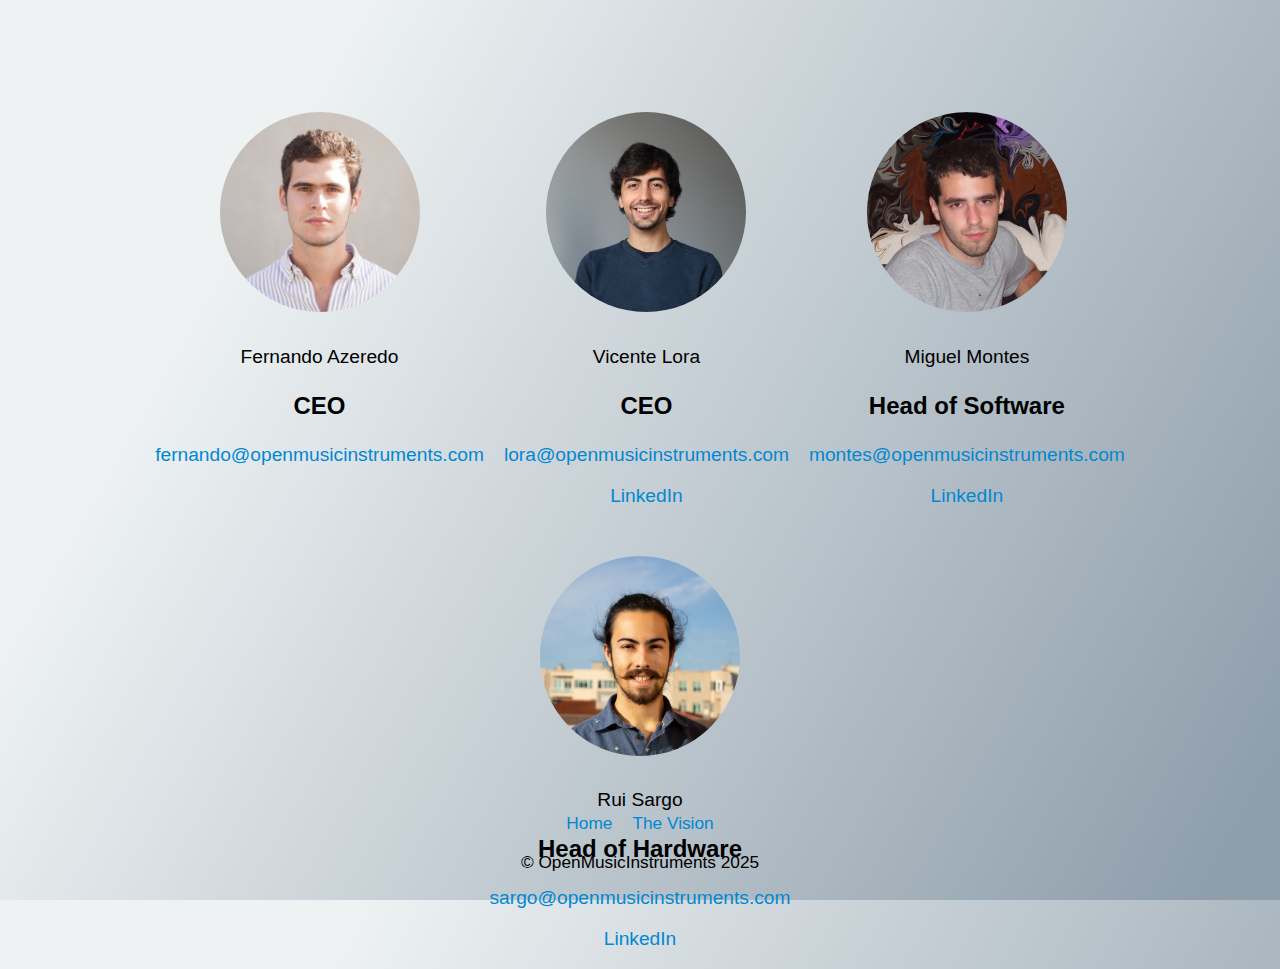
==== team.html @ 8f605d35 "Added Team and Vision Pages; Refactoring of Code" ====
<!DOCTYPE html>
<html lang="en">
<head>
    <meta charset="UTF-8">
    <meta name="viewport" content="width=device-width, initial-scale=1.0">
    <link rel="stylesheet" href="back/css/team.css?v=1.0">
    <link rel="stylesheet" href="back/css/common.css?v=1.0">
    <link rel="stylesheet" href="back/css/animations.css?v=1.0">
    <link rel="stylesheet" href="back/css/footer.css?v=1.0">
    <link rel="icon" type="image/x-icon" href="/favicon.ico">
    <title>OMI - Team</title>
</head>
<body>
    <h1>Meet the Team</h1>
    <div class="team-container">
        <section>
            <img class="memberpicture" src="/back/imgs/team/fernando.webp" alt="Fernando Azeredo">
            <p>Fernando Azeredo</p>
            <p class="role">CEO</p>
            <p><a href="mailto:membro@openmusicinstruments.com">fernando@openmusicinstruments.com</a></p>
        </section>
        <section>
            <img class="memberpicture" src="/back/imgs/team/lora.webp" alt="Vicente Lora">
            <p>Vicente Lora</p>
            <p class="role">CEO</p>
            <p><a href="mailto:lora@openmusicinstruments.com">lora@openmusicinstruments.com</a></p>
            <p><a href="https://www.linkedin.com/in/vicentelora/">LinkedIn</a></p>
        </section>
        <section>
            <img class="memberpicture" src="/back/imgs/team/montes.webp" alt="Miguel Montes">
            <p>Miguel Montes</p>
            <p class="role">Head of Software</p>
            <p><a href="mailto:montes@openmusicinstruments.com">montes@openmusicinstruments.com</a></p>
            <p><a href="https://www.linkedin.com/in/miguel-lpm-montes/">LinkedIn</a></p>
        </section>
        <section>
            <img class="memberpicture" src="/back/imgs/team/sargo.webp" alt="Rui Sargo">
            <p>Rui Sargo</p>
            <p class="role">Head of Hardware</p>
            <p><a href="mailto:sargo@openmusicinstruments.com">sargo@openmusicinstruments.com</a></p>
            <p><a href="https://www.linkedin.com/in/ruiduartesargo/">LinkedIn</a></p>
        </section>
    </div>
    <footer>
        <nav>
            <p><a href="/">Home</a></p>
            <p><a href="/vision.html">The Vision</a></p>
        </nav>
        <p>&copy; OpenMusicInstruments 2025</p>
    </footer>
    <script src="/back/js/animations.js?v=1.1"></script>
</body>
</html>
---- back/css/team.css ----
.role {
    font-size: 1.5em;
    font-weight: bold;
}

.team-container {
    display: flex;
    flex-wrap: wrap;
    justify-content: center;
    gap: 20px;
}

.team-container section {
    text-align: center;
}

.memberpicture {
    width: 200px;
    height: 200px;
    border-radius: 50%;
    margin: 10px;
}
---- back/css/common.css ----
body {
    font-family: Arial, sans-serif;
    background-color: #ffffff;
    background-image: url('/back/imgs/Background.png');
    background-size: cover;
    background-position: center;
    color: #000000;
    margin: 0;
    padding: 0;
    display: flex;
    flex-direction: column;
    align-items: center;
    justify-content: center;
    height: 100vh;
    overflow: hidden;
    transition: transform 0.1s ease-out;
}

h1 {
    font-size: 2.5em;
    margin-bottom: 100px;
    text-align: center;
    transition: transform 0.5s ease-out;
}

p {
    font-size: 1.2em;
    max-width: 100%;
    text-align: center;
}

a {
    color: #0288d1;
    text-decoration: none;
}

a:hover {
    text-decoration: underline;
}

h1::selection, h2::selection, img::selection{
    background: transparent;
    color: inherit;
}

::selection {
    background: #bfe9ff;
    color: #ffffff;
}
---- back/css/animations.css ----
.ripple {
    position: absolute;
    width: 20px;
    height: 20px;
    background: rgba(171, 223, 255, 0.5);
    border-radius: 50%;
    transform: translate(-50%, -50%);
    animation: ripple-animation 1s linear;
    pointer-events: none;
}

@keyframes ripple-animation {
    from {
        width: 20px;
        height: 20px;
        opacity: 1;
    }
    to {
        width: 200px;
        height: 200px;
        opacity: 0;
    }
}

@keyframes suction-animation {
    from {
        width: 500px;
        height: 500px;
        opacity: 0;
    }
    to {
        width: 20px;
        height: 20px;
        opacity: 1;
    }
}
---- back/css/footer.css ----
footer {
    position: absolute;
    bottom: 10px;
    font-size: 0.9em;
    width: 100%;
    text-align: center;
}

footer nav {
    display: flex;
    justify-content: center;
    gap: 20px;
}

footer p {
    font-size: 1.2em;
}

footer nav p {
    margin: 0;
}
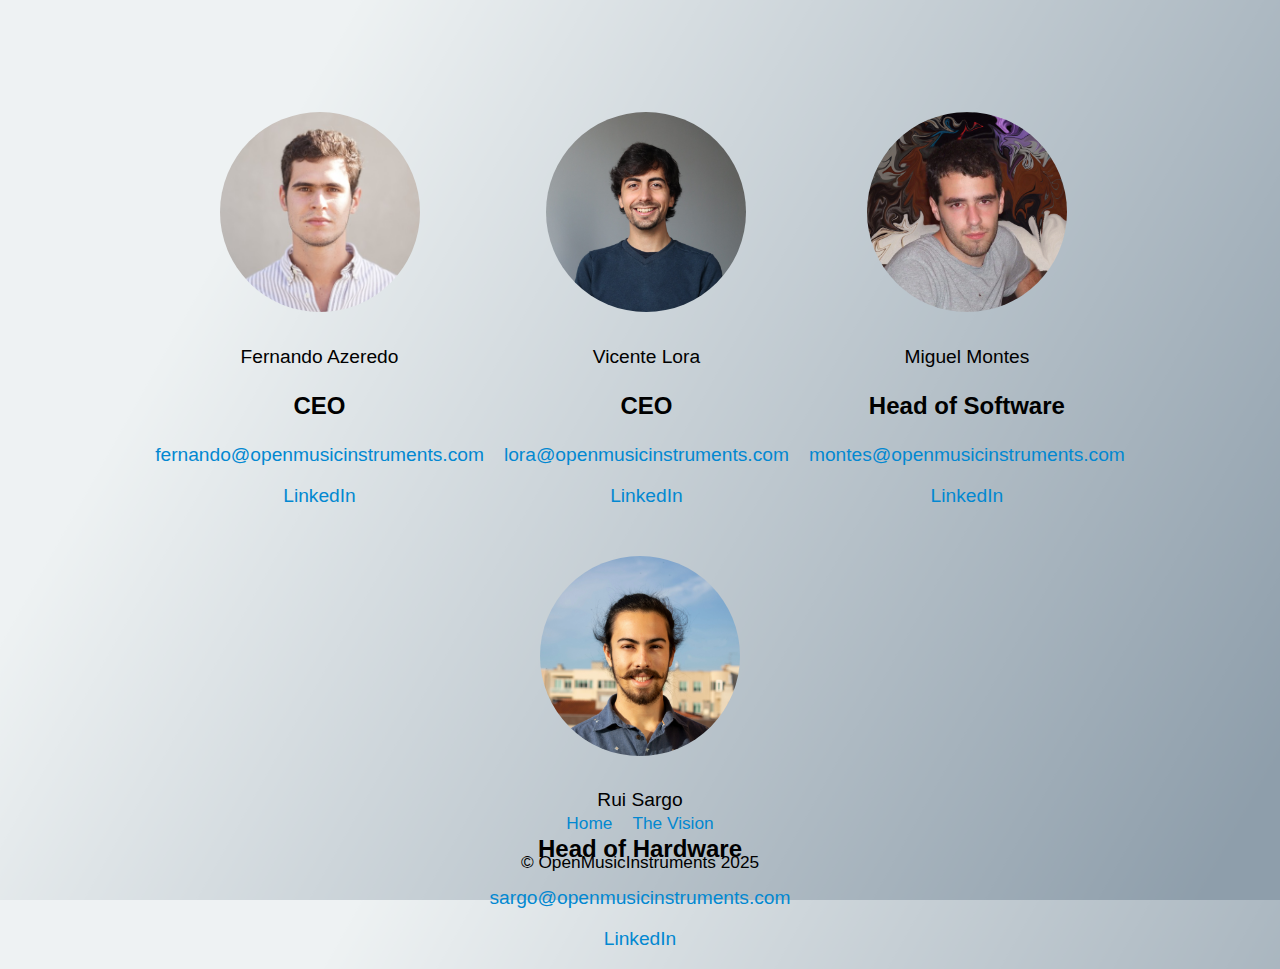
==== commit 022dc783: "Updated responsive layout" ====
--- a/team.html
+++ b/team.html
@@ -3,7 +3,7 @@
 <head>
     <meta charset="UTF-8">
     <meta name="viewport" content="width=device-width, initial-scale=1.0">
-    <link rel="stylesheet" href="back/css/team.css?v=1.0">
+    <link rel="stylesheet" href="back/css/team.css?v=1.1">
     <link rel="stylesheet" href="back/css/common.css?v=1.0">
     <link rel="stylesheet" href="back/css/animations.css?v=1.0">
     <link rel="stylesheet" href="back/css/footer.css?v=1.0">
@@ -17,27 +17,32 @@
             <img class="memberpicture" src="/back/imgs/team/fernando.webp" alt="Fernando Azeredo">
             <p>Fernando Azeredo</p>
             <p class="role">CEO</p>
-            <p><a href="mailto:membro@openmusicinstruments.com">fernando@openmusicinstruments.com</a></p>
+            <p><a href="mailto:fernando@openmusicinstruments.com" class="email">fernando@openmusicinstruments.com</a></p>
+            <p><a href="mailto:fernando@openmusicinstruments.com" class="email-mobile">Email</a></p>
+            <p><a href="https://www.linkedin.com/in/fernando-azeredo-9691451b7/">LinkedIn</a></p>
         </section>
         <section>
             <img class="memberpicture" src="/back/imgs/team/lora.webp" alt="Vicente Lora">
             <p>Vicente Lora</p>
             <p class="role">CEO</p>
-            <p><a href="mailto:lora@openmusicinstruments.com">lora@openmusicinstruments.com</a></p>
+            <p><a href="mailto:lora@openmusicinstruments.com" class="email">lora@openmusicinstruments.com</a></p>
+            <p><a href="mailto:lora@openmusicinstruments.com" class="email-mobile">Email</a></p>
             <p><a href="https://www.linkedin.com/in/vicentelora/">LinkedIn</a></p>
         </section>
         <section>
             <img class="memberpicture" src="/back/imgs/team/montes.webp" alt="Miguel Montes">
             <p>Miguel Montes</p>
             <p class="role">Head of Software</p>
-            <p><a href="mailto:montes@openmusicinstruments.com">montes@openmusicinstruments.com</a></p>
+            <p><a href="mailto:montes@openmusicinstruments.com" class="email">montes@openmusicinstruments.com</a></p>
+            <p><a href="mailto:montes@openmusicinstruments.com" class="email-mobile">Email</a></p>
             <p><a href="https://www.linkedin.com/in/miguel-lpm-montes/">LinkedIn</a></p>
         </section>
         <section>
             <img class="memberpicture" src="/back/imgs/team/sargo.webp" alt="Rui Sargo">
             <p>Rui Sargo</p>
             <p class="role">Head of Hardware</p>
-            <p><a href="mailto:sargo@openmusicinstruments.com">sargo@openmusicinstruments.com</a></p>
+            <p><a href="mailto:sargo@openmusicinstruments.com" class="email">sargo@openmusicinstruments.com</a></p>
+            <p><a href="mailto:sargo@openmusicinstruments.com" class="email-mobile">Email</a></p>
             <p><a href="https://www.linkedin.com/in/ruiduartesargo/">LinkedIn</a></p>
         </section>
     </div>
--- a/back/css/team.css
+++ b/back/css/team.css
@@ -19,4 +19,40 @@
     height: 200px;
     border-radius: 50%;
     margin: 10px;
+}
+
+.email-mobile {
+    display: none;
+}
+
+@media (orientation: portrait) {
+    .team-container {
+        display: grid;
+        grid-template-columns: repeat(2, 1fr);
+        gap: 5vw;
+    }
+
+    .team-container section {
+        width: 40vw;
+        max-width: 180px;
+    }
+
+    .memberpicture {
+        width: 30vw;
+        height: 30vw;
+        max-width: 120px;
+        max-height: 120px;
+    }
+
+    .role {
+        font-size: 4vw;
+    }
+
+    .email {
+        display: none;
+    }
+
+    .email-mobile {
+        display: block;
+    }
 }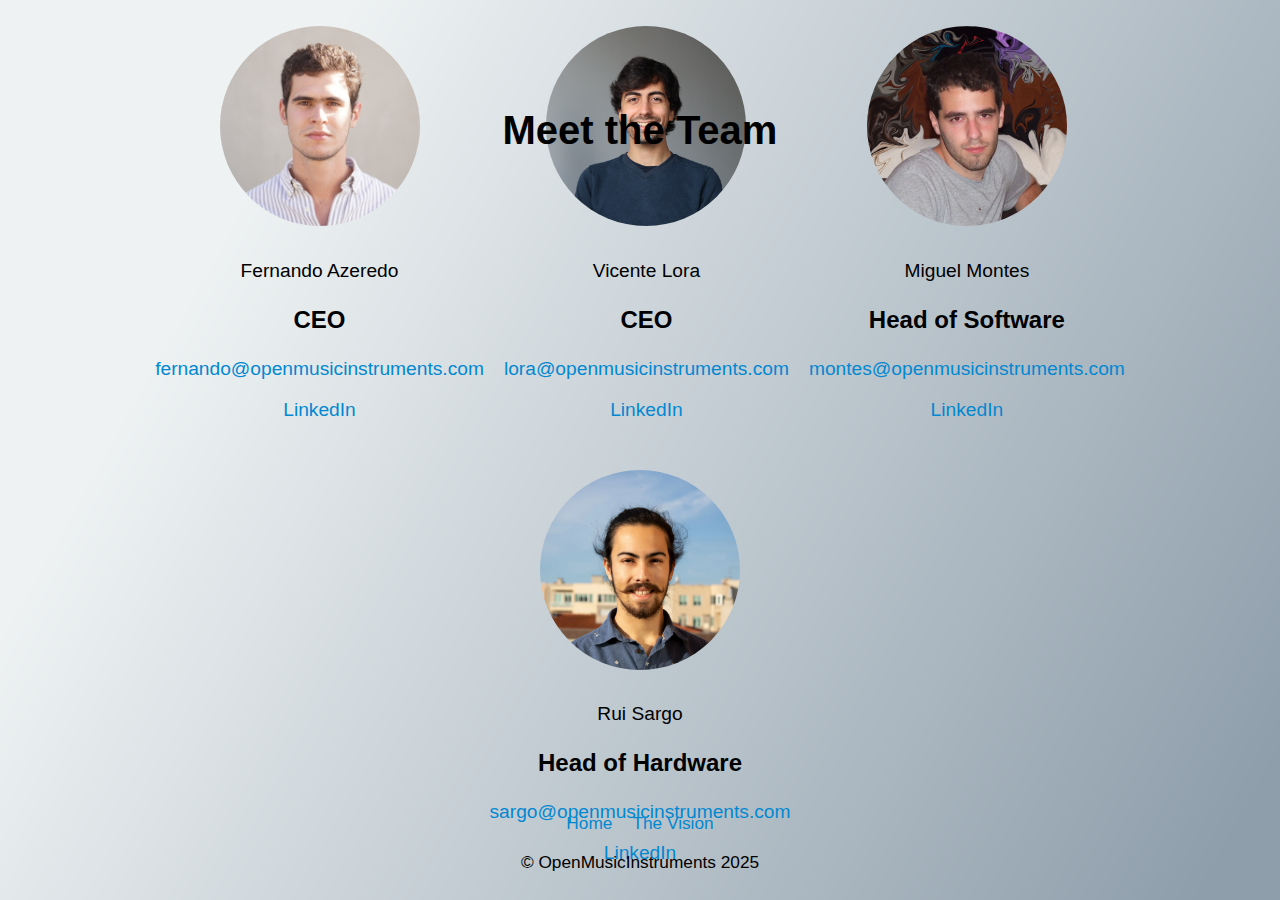
==== commit 6bb94b3f: "A bit more responsive" ====
--- a/team.html
+++ b/team.html
@@ -3,10 +3,10 @@
 <head>
     <meta charset="UTF-8">
     <meta name="viewport" content="width=device-width, initial-scale=1.0">
-    <link rel="stylesheet" href="back/css/team.css?v=1.1">
-    <link rel="stylesheet" href="back/css/common.css?v=1.0">
+    <link rel="stylesheet" href="back/css/common.css?v=1.1">
     <link rel="stylesheet" href="back/css/animations.css?v=1.0">
     <link rel="stylesheet" href="back/css/footer.css?v=1.0">
+    <link rel="stylesheet" href="back/css/team.css?v=1.2">
     <link rel="icon" type="image/x-icon" href="/favicon.ico">
     <title>OMI - Team</title>
 </head>
--- a/back/css/common.css
+++ b/back/css/common.css
@@ -17,6 +17,9 @@
 }
 
 h1 {
+    position: absolute;
+    top: 10vh;
+    margin-top: 2vh;
     font-size: 2.5em;
     margin-bottom: 100px;
     text-align: center;
--- a/back/css/team.css
+++ b/back/css/team.css
@@ -26,6 +26,11 @@
 }
 
 @media (orientation: portrait) {
+    h1 {
+        top: 5vh;
+        margin-top: 1vh;
+    }
+    
     .team-container {
         display: grid;
         grid-template-columns: repeat(2, 1fr);
@@ -44,8 +49,14 @@
         max-height: 120px;
     }
 
-    .role {
+    .team-container section p {
         font-size: 4vw;
+        margin: calc(0.5vh + 1vw) 0;
+    }
+
+    .team-container section p.role {
+        font-size: 5vw;
+        margin: calc(0.625vh + 1.25vw) 0;
     }
 
     .email {
